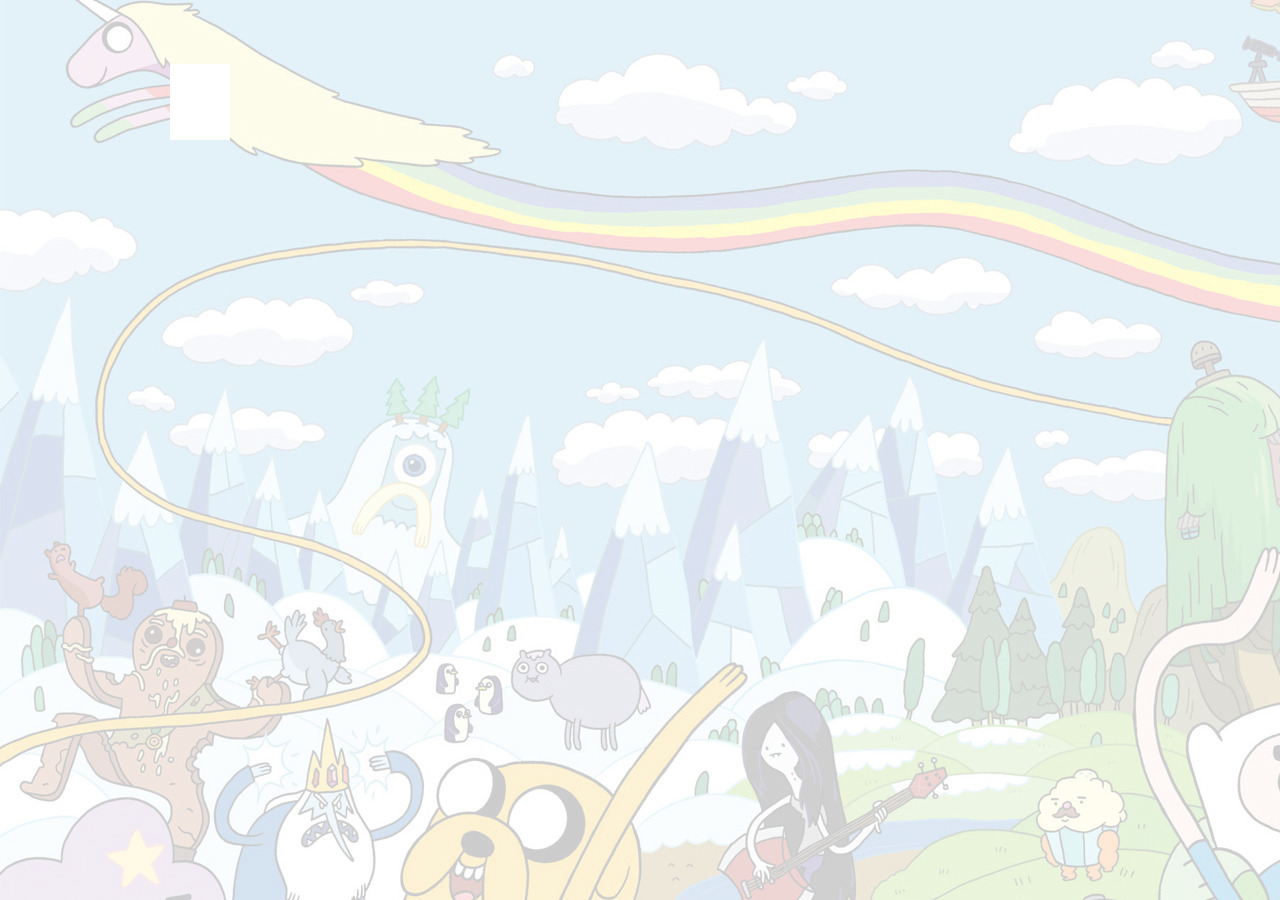
==== juego.html @ 0e203c63 "Add files via upload" ====
<!DOCTYPE html>
<html>
  <head>
    <meta charset="utf-8">
    <title>BMO Arcade</title>
    <link rel="stylesheet" href="css/juego.css">
  </head>
  <body>
    <div class="col-40">
    
      <div id="titulo">
      </div>
      <div id="instrucciones">
        <ul id="lista-instrucciones">
        </ul>
      </div>
      <div id="objetivo">
        <div class="texto-centrado">
          
        </div>
      </div>
      <div id="ultimo-mov">
        <div id="flecha" class="texto-centrado">
          
        </div>
      </div>
      
    </div>
    <div class="col-60">
      <div id="juego">
      </div>
    </div>
    <div id="footer">
      
    </div>
    <script src="js/juego.js"></script>
  </body>
</html>
---- css/juego.css ----
/*Código armado por La Foca Loca S.A. No modificar*/
body {
  font-family: Arial, sans-serif;
  width: 940px;
  margin: 5% auto;
  min-height: 100%;
  background-image: url(../images/adventure.jpg);
}
ul {
  padding-left: 0;
  list-style: none;
}
li {
  padding: 5px 0;
  animation: fadein 5s;
}
li::before {
  content: "• ";
  color: #EC6778;
}

.col-40 h1 {
  font-size: 20px;
  color: #E84A5F;
}

.col-40, .col-60 {
  display: table-cell;
  margin: 0;
  vertical-align: top;
}
.col-40 {
  background: #FFF;
  padding: 30px;
  color: #000;
}

.col-60 {
  background: #E84A5F;

}

#flecha{
  font-size: 60px;
}

.texto-centrado {
  text-align: center;
}

#juego div {
  text-align: center;
  animation: fadein 2s;
}

@keyframes fadein {
  from { opacity: 0; }
  to   { opacity: 1; }
}
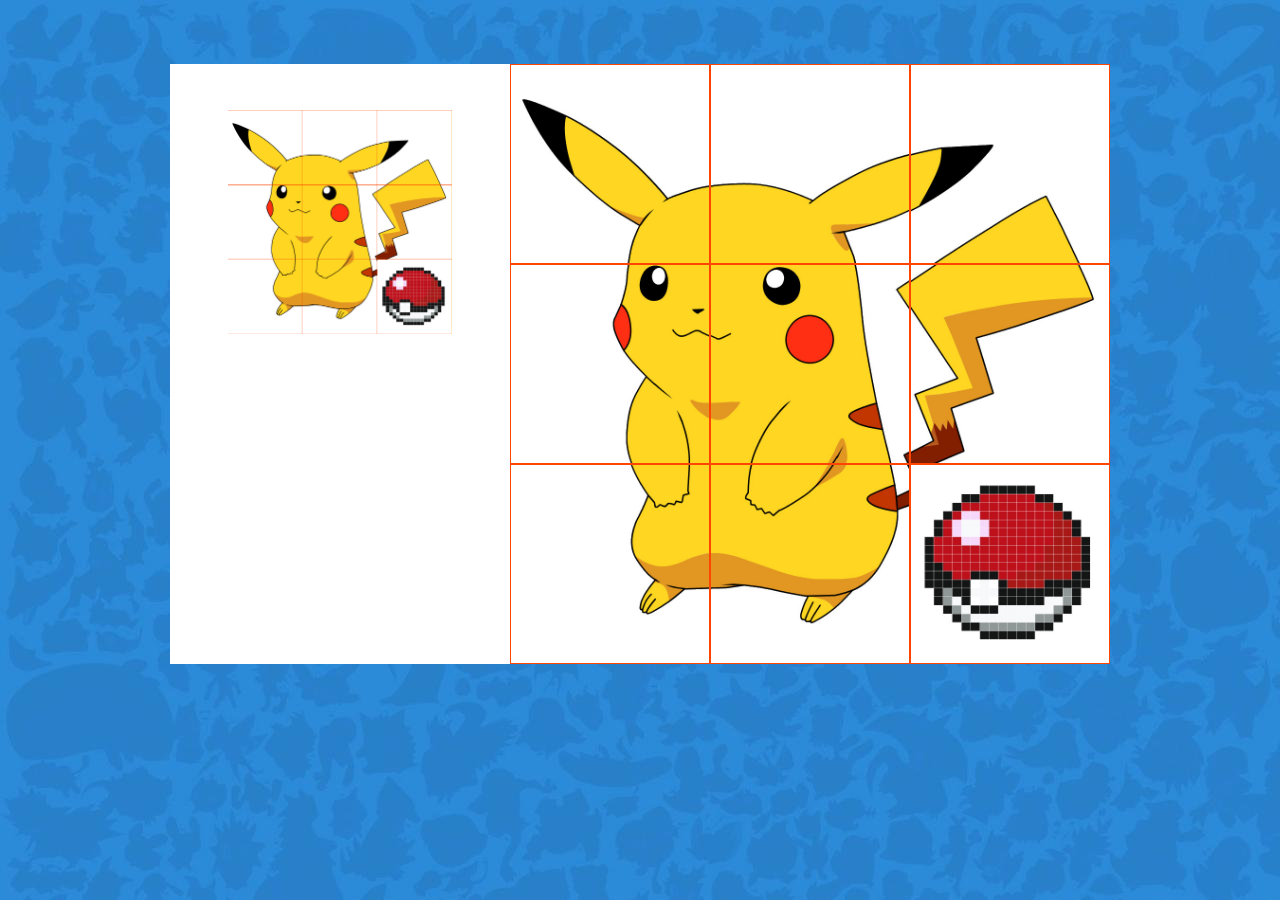
==== commit 2af7618b: "Se agregan las imagenes y se forma la grilla." ====
--- a/juego.html
+++ b/juego.html
@@ -15,11 +15,12 @@
         </ul>
       </div>
       <div id="objetivo">
+				<img src="images/final2.png" alt="Modelo terminado">
         <div class="texto-centrado">
           
         </div>
       </div>
-      <div id="ultimo-mov">
+      <div id="ultimo-mov">				
         <div id="flecha" class="texto-centrado">
           
         </div>
@@ -28,6 +29,15 @@
     </div>
     <div class="col-60">
       <div id="juego">
+				<div class="pieces" id="pieza1"><img src="images\1.jpg" alt="Pieza de puzzle número1"></div>
+				<div class="pieces" id="pieza2"><img src="images\2.jpg" alt="Pieza de puzzle número2"></div>
+				<div class="pieces" id="pieza3"><img src="images\3.jpg" alt="Pieza de puzzle número3"></div>
+				<div class="pieces" id="pieza4"><img src="images\4.jpg" alt="Pieza de puzzle número4"></div>
+				<div class="pieces" id="pieza5"><img src="images\5.jpg" alt="Pieza de puzzle número5"></div>
+				<div class="pieces" id="pieza6"><img src="images\6.jpg" alt="Pieza de puzzle número6"></div>
+				<div class="pieces" id="pieza7"><img src="images\7.jpg" alt="Pieza de puzzle número7"></div>
+				<div class="pieces" id="pieza8"><img src="images\8.jpg" alt="Pieza de puzzle número8"></div>
+				<div class="pieces" id="pieza9"><img src="images\9.jpg" alt="Pieza de puzzle número9"></div>
       </div>
     </div>
     <div id="footer">
--- a/css/juego.css
+++ b/css/juego.css
@@ -4,7 +4,7 @@
   width: 940px;
   margin: 5% auto;
   min-height: 100%;
-  background-image: url(../images/adventure.jpg);
+  background-image: url(../images/pokemon.jpg);
 }
 ul {
   padding-left: 0;
@@ -32,7 +32,7 @@
 .col-40 {
   background: #FFF;
   padding: 30px;
-  color: #000;
+	color: #000;
 }
 
 .col-60 {
@@ -53,6 +53,32 @@
   animation: fadein 2s;
 }
 
+#juego {
+	background-color: orange;
+	height: 600px;
+	width: 600px;
+}
+
+.pieces {
+	width: 33.33%;
+	height: 33.33%;
+	float: left;
+}
+.pieces img{	
+	width: 100%;
+	height: 100%;
+	box-sizing: border-box;
+	border: .5px solid orangered;
+	border-collapse: collapse;
+}
+
+#objetivo img {
+	width: 80%;
+	height: 80%;
+	position: relative;
+	left: 10%;
+}
+
 @keyframes fadein {
   from { opacity: 0; }
   to   { opacity: 1; }
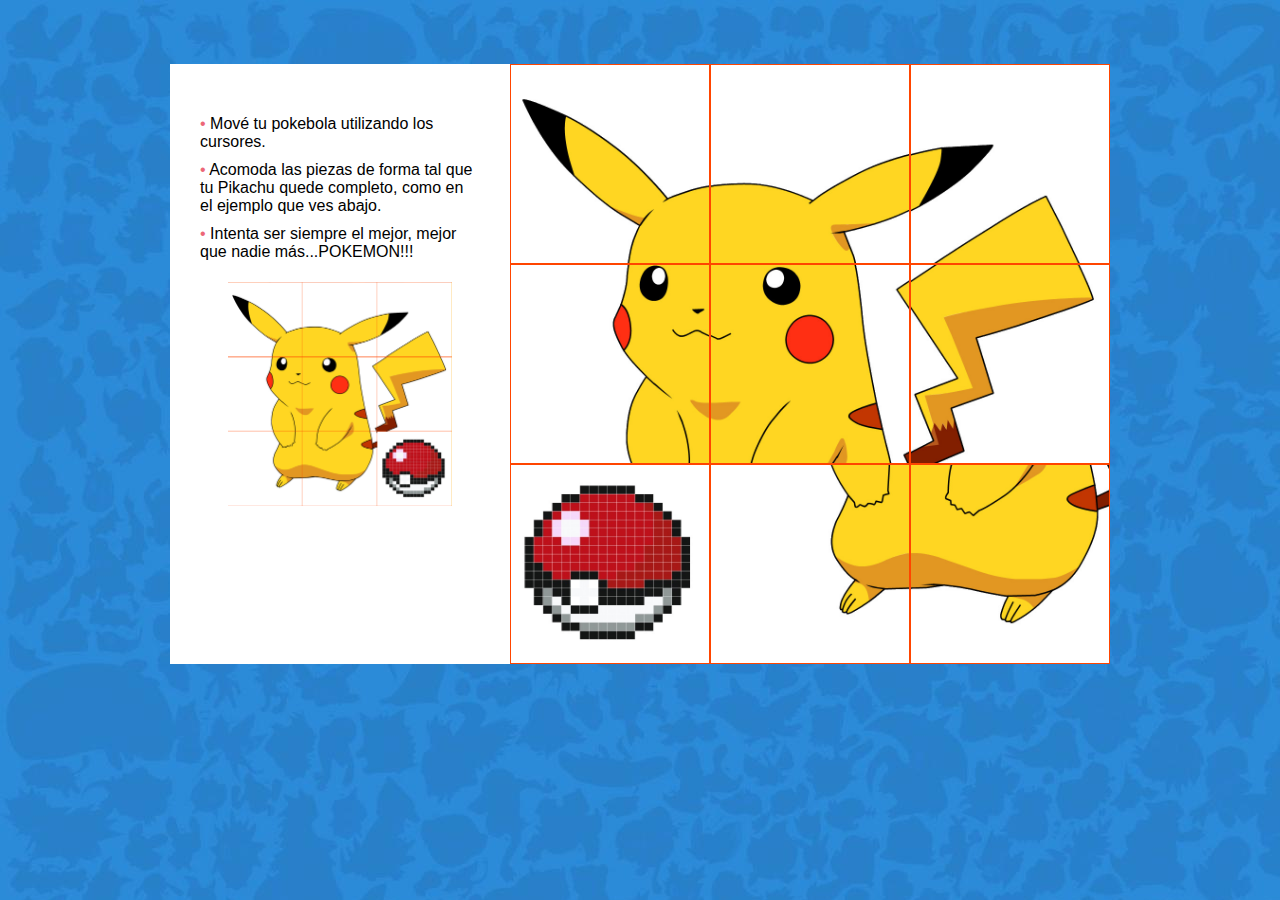
==== commit aa9792a5: "Se añade contador de movimientos, se actualizan instrucciones y msj al ganador y se coloca un favico" ====
--- a/juego.html
+++ b/juego.html
@@ -2,8 +2,9 @@
 <html>
   <head>
     <meta charset="utf-8">
-    <title>BMO Arcade</title>
+    <title>Pikachu Arcade</title>
     <link rel="stylesheet" href="css/juego.css">
+    <link rel="shortcut icon" type="image/x-icon" href="images/favicon.png"/>
   </head>
   <body>
     <div class="col-40">
@@ -25,6 +26,7 @@
           
         </div>
       </div>
+      <div id="cantidad-movimientos" class="texto-centrado"></div>
       
     </div>
     <div class="col-60">
--- a/css/juego.css
+++ b/css/juego.css
@@ -68,8 +68,8 @@
 	width: 100%;
 	height: 100%;
 	box-sizing: border-box;
-	border: .5px solid orangered;
-	border-collapse: collapse;
+	border: 1px solid orangered;
+	border-collapse: separate;  
 }
 
 #objetivo img {
